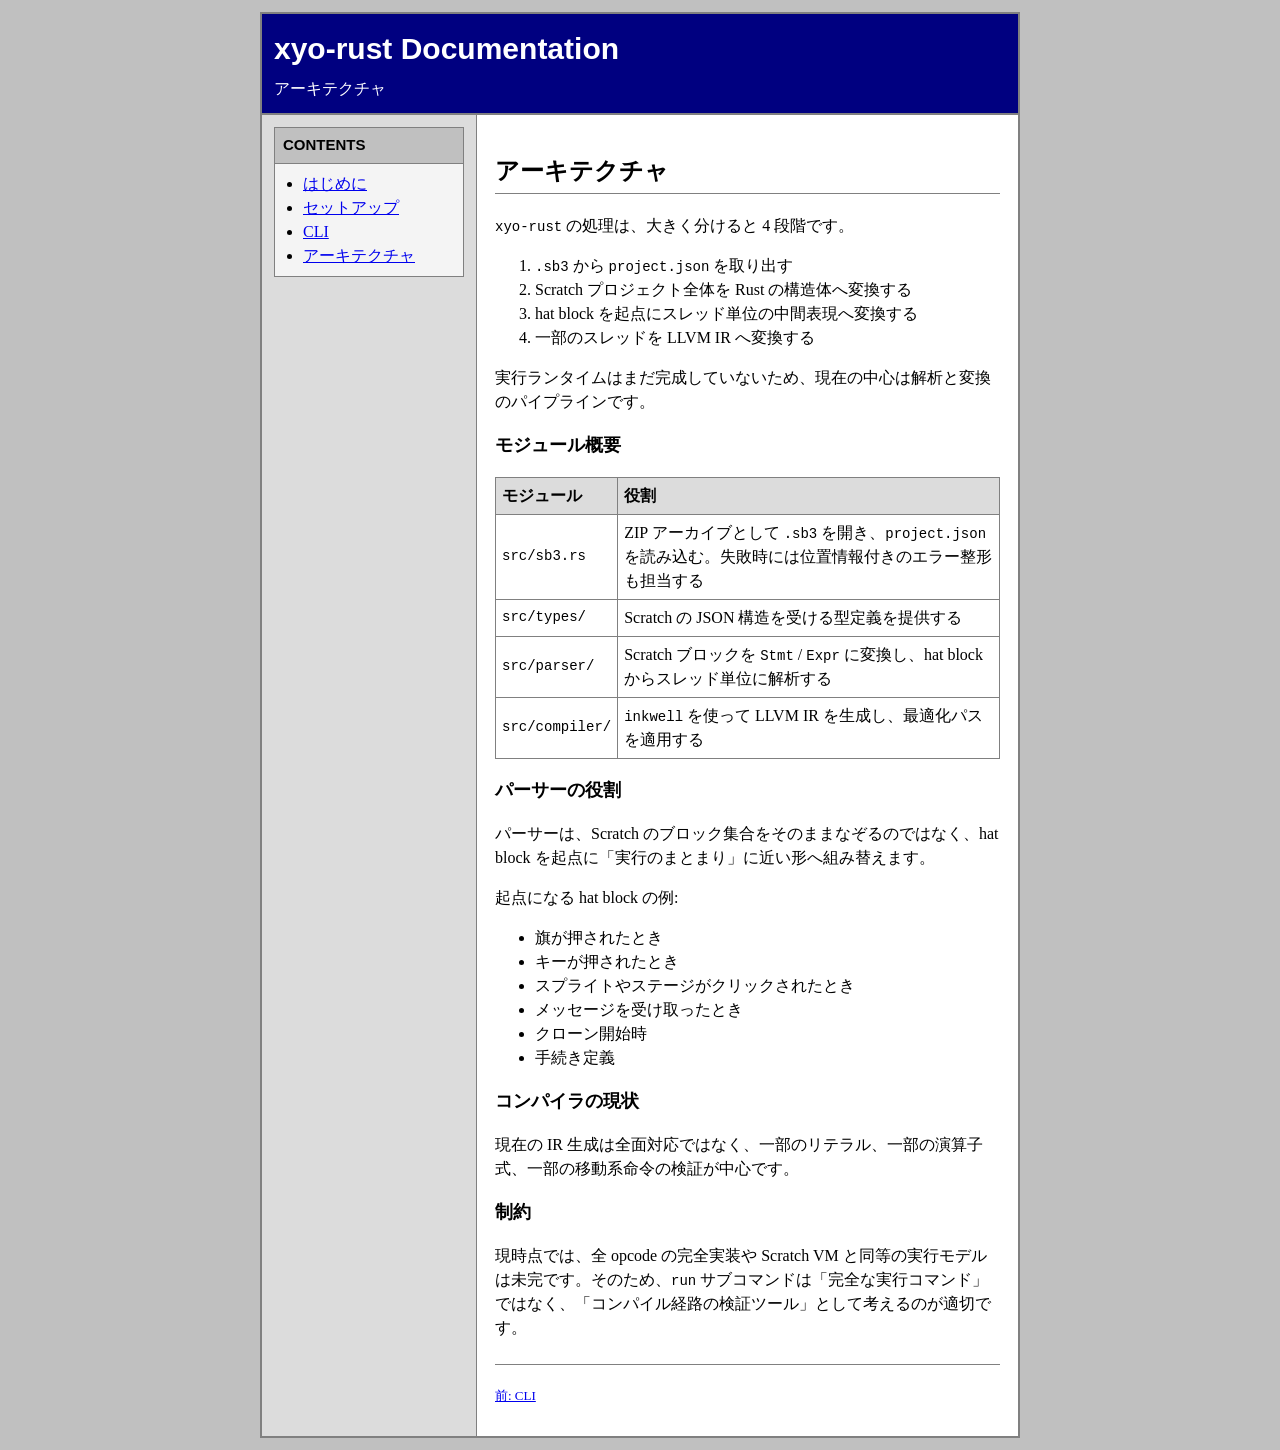
==== docs/architecture.html @ 0735e177 "a" ====
<!DOCTYPE html PUBLIC "-//W3C//DTD HTML 4.01 Transitional//EN" "http://www.w3.org/TR/html4/loose.dtd">
<html lang="ja">
    <head>
        <meta http-equiv="Content-Type" content="text/html; charset=utf-8" />
        <title>xyo-rust Documentation - Architecture</title>
        <link rel="stylesheet" type="text/css" href="style.css" />
    </head>
    <body>
        <table class="page" summary="xyo-rust documentation layout">
            <tr>
                <td colspan="2" class="banner">
                    <h1>xyo-rust Documentation</h1>
                    <p>アーキテクチャ</p>
                </td>
            </tr>
            <tr>
                <td class="menu">
                    <div class="menu-box">
                        <h2>CONTENTS</h2>
                        <ul>
                            <li><a href="index.html">はじめに</a></li>
                            <li>
                                <a href="getting-started.html">セットアップ</a>
                            </li>
                            <li><a href="cli.html">CLI</a></li>
                            <li>
                                <a href="architecture.html">アーキテクチャ</a>
                            </li>
                        </ul>
                    </div>
                </td>
                <td class="content">
                    <h2>アーキテクチャ</h2>
                    <p>
                        <code>xyo-rust</code>
                        の処理は、大きく分けると 4 段階です。
                    </p>
                    <ol>
                        <li>
                            <code>.sb3</code> から
                            <code>project.json</code> を取り出す
                        </li>
                        <li>
                            Scratch プロジェクト全体を Rust の構造体へ変換する
                        </li>
                        <li>
                            hat block を起点にスレッド単位の中間表現へ変換する
                        </li>
                        <li>一部のスレッドを LLVM IR へ変換する</li>
                    </ol>
                    <p>
                        実行ランタイムはまだ完成していないため、現在の中心は解析と変換のパイプラインです。
                    </p>
                    <h3>モジュール概要</h3>
                    <table class="simple" summary="module overview">
                        <tr>
                            <th>モジュール</th>
                            <th>役割</th>
                        </tr>
                        <tr>
                            <td><code>src/sb3.rs</code></td>
                            <td>
                                ZIP アーカイブとして
                                <code>.sb3</code> を開き、<code
                                    >project.json</code
                                >
                                を読み込む。失敗時には位置情報付きのエラー整形も担当する
                            </td>
                        </tr>
                        <tr>
                            <td><code>src/types/</code></td>
                            <td>
                                Scratch の JSON 構造を受ける型定義を提供する
                            </td>
                        </tr>
                        <tr>
                            <td><code>src/parser/</code></td>
                            <td>
                                Scratch ブロックを <code>Stmt</code> /
                                <code>Expr</code>
                                に変換し、hat block からスレッド単位に解析する
                            </td>
                        </tr>
                        <tr>
                            <td><code>src/compiler/</code></td>
                            <td>
                                <code>inkwell</code> を使って LLVM IR
                                を生成し、最適化パスを適用する
                            </td>
                        </tr>
                    </table>
                    <h3>パーサーの役割</h3>
                    <p>
                        パーサーは、Scratch
                        のブロック集合をそのままなぞるのではなく、hat block
                        を起点に「実行のまとまり」に近い形へ組み替えます。
                    </p>
                    <p>起点になる hat block の例:</p>
                    <ul>
                        <li>旗が押されたとき</li>
                        <li>キーが押されたとき</li>
                        <li>スプライトやステージがクリックされたとき</li>
                        <li>メッセージを受け取ったとき</li>
                        <li>クローン開始時</li>
                        <li>手続き定義</li>
                    </ul>
                    <h3>コンパイラの現状</h3>
                    <p>
                        現在の IR
                        生成は全面対応ではなく、一部のリテラル、一部の演算子式、一部の移動系命令の検証が中心です。
                    </p>
                    <h3>制約</h3>
                    <p>
                        現時点では、全 opcode の完全実装や Scratch VM
                        と同等の実行モデルは未完です。そのため、<code>run</code>
                        サブコマンドは「完全な実行コマンド」ではなく、「コンパイル経路の検証ツール」として考えるのが適切です。
                    </p>
                    <div class="footer">
                        <p><a href="cli.html">前: CLI</a></p>
                    </div>
                </td>
            </tr>
        </table>
    </body>
</html>
---- docs/style.css ----
body {
    margin: 0;
    padding: 0;
    background-color: #c0c0c0;
    color: #000000;
    font-family: "Times New Roman", Times, serif;
    font-size: 16px;
}

p,
li,
td,
th {
    line-height: 1.5;
}

a:link {
    color: #0000ee;
}

a:visited {
    color: #551a8b;
}

a:hover {
    color: #ff0000;
}

img {
    border: 0;
}

code,
pre {
    font-family: "Courier New", Courier, monospace;
    font-size: 14px;
}

table.page {
    width: 760px;
    margin-left: auto;
    margin-right: auto;
    margin-top: 12px;
    margin-bottom: 12px;
    border-collapse: collapse;
    background-color: #ffffff;
    border: 2px solid #808080;
}

td.banner {
    background-color: #000080;
    color: #ffffff;
    padding: 12px;
    border-bottom: 2px solid #808080;
}

td.banner h1 {
    margin: 0;
    padding: 0;
    font-family: Arial, Helvetica, sans-serif;
    font-size: 30px;
}

td.banner p {
    margin-top: 6px;
    margin-bottom: 0;
}

td.menu {
    width: 190px;
    vertical-align: top;
    background-color: #dcdcdc;
    border-right: 1px solid #808080;
    padding: 12px;
}

td.content {
    vertical-align: top;
    padding: 18px;
}

.menu-box {
    margin-bottom: 16px;
    border: 1px solid #808080;
    background-color: #f4f4f4;
}

.menu-box h2 {
    margin: 0;
    padding: 6px 8px;
    font-family: Arial, Helvetica, sans-serif;
    font-size: 15px;
    background-color: #c0c0c0;
    border-bottom: 1px solid #808080;
}

.menu-box ul {
    margin: 0;
    padding-top: 8px;
    padding-right: 18px;
    padding-bottom: 8px;
    padding-left: 28px;
}

h2,
h3 {
    font-family: Arial, Helvetica, sans-serif;
    color: #000000;
}

h2 {
    font-size: 24px;
    border-bottom: 1px solid #808080;
    padding-bottom: 4px;
}

h3 {
    font-size: 18px;
}

pre {
    border: 1px solid #808080;
    background-color: #f5f5f5;
    padding: 10px;
    overflow: auto;
}

table.simple {
    width: 100%;
    border-collapse: collapse;
    margin-top: 10px;
    margin-bottom: 10px;
}

table.simple th {
    text-align: left;
    background-color: #dcdcdc;
}

table.simple th,
table.simple td {
    border: 1px solid #808080;
    padding: 6px;
}

.note {
    border: 1px solid #808080;
    background-color: #ffffe0;
    padding: 8px;
}

.footer {
    margin-top: 24px;
    padding-top: 8px;
    border-top: 1px solid #808080;
    font-size: 13px;
}

.small {
    font-size: 13px;
}
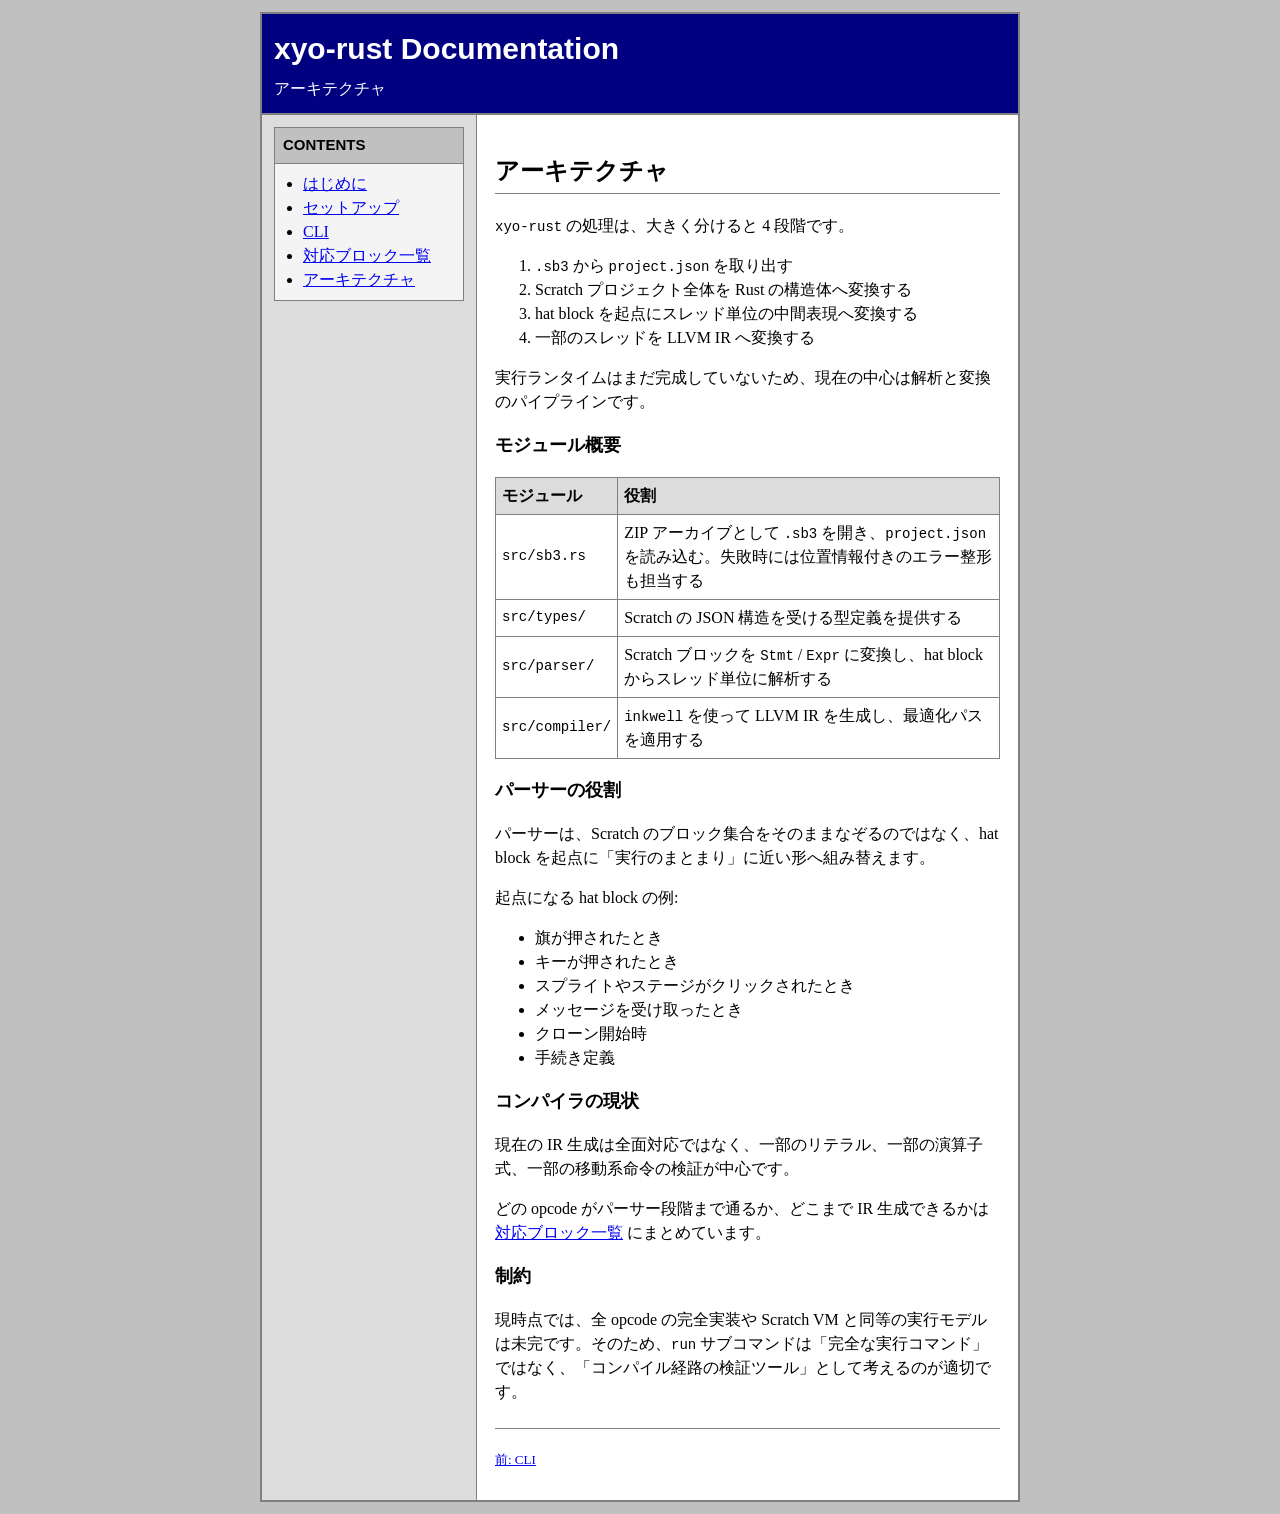
==== commit 9bbc63a9: "a" ====
--- a/docs/architecture.html
+++ b/docs/architecture.html
@@ -23,6 +23,9 @@
                                 <a href="getting-started.html">セットアップ</a>
                             </li>
                             <li><a href="cli.html">CLI</a></li>
+                            <li>
+                                <a href="blocks.html">対応ブロック一覧</a>
+                            </li>
                             <li>
                                 <a href="architecture.html">アーキテクチャ</a>
                             </li>
@@ -109,6 +112,12 @@
                         現在の IR
                         生成は全面対応ではなく、一部のリテラル、一部の演算子式、一部の移動系命令の検証が中心です。
                     </p>
+                    <p>
+                        どの opcode がパーサー段階まで通るか、どこまで IR
+                        生成できるかは
+                        <a href="blocks.html">対応ブロック一覧</a>
+                        にまとめています。
+                    </p>
                     <h3>制約</h3>
                     <p>
                         現時点では、全 opcode の完全実装や Scratch VM
